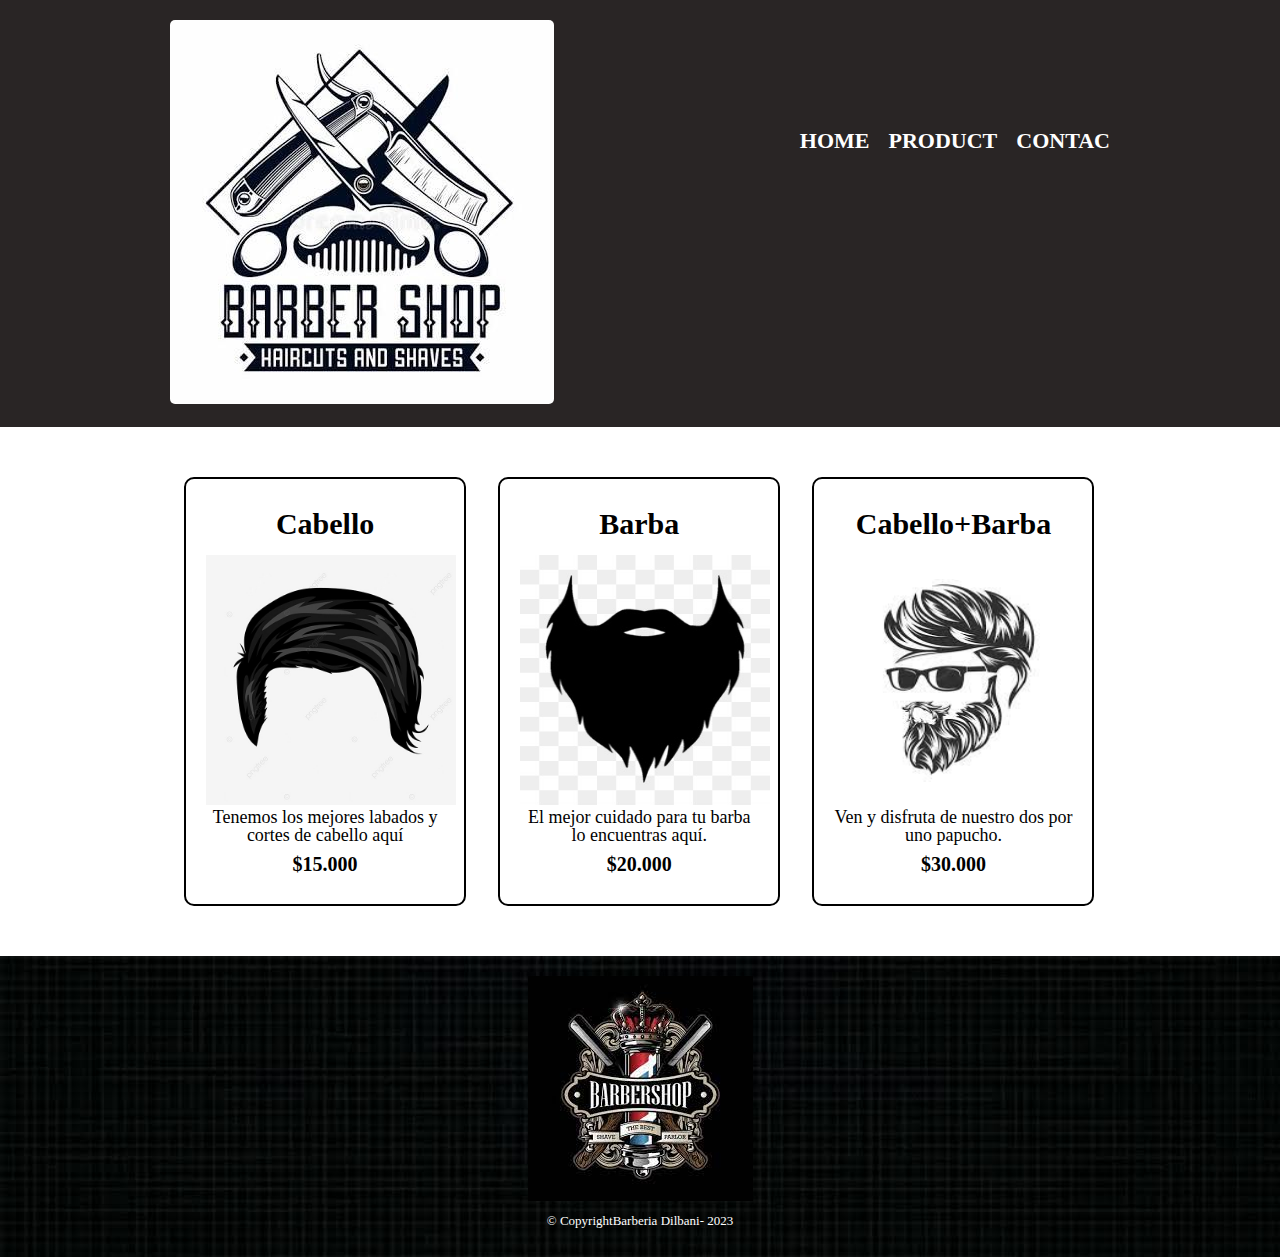
==== produc.html @ 8390065a "add pages produc whit styles" ====
<!DOCTYPE html>
<html lang="es">
<head>
    <meta charset="UTF-8">
    <meta http-equiv="X-UA-Compatible" content="IE=edge">
    <meta name="viewport" content="width=device-width, initial-scale=1.0">
    <link rel="stylesheet" href="/css/reset.css">
    <link rel="stylesheet" href="/css/produc.css" >
    <title>Document</title>
</head>
<body>
    <header>
        <div class="caja">
            <h1><img class="logo" src="/img/logo.jpg" alt="logo"></h1>
            <nav> 
                <ul>
                    <a href="index.html"><li>Home</li></a>
                    <li><a href="produc.html">Product</a></li>
                    <li><a href="contact.html">Contac</a></li>
                </ul>
            </nav>
        </div>
    </header>
    <main>
        <ul class="produc">
            <li>
                <h2>Cabello</h2><br>
                <img src="/img/pelo.png" alt=""><br>
                <p class="p_descripcion">Tenemos los mejores labados y cortes de cabello aquí</p>
                <p class="p_precio">$15.000</p>
            </li>
            <li>
                <h2>Barba</h2><br>
                <img src="/img/barba.jpg" alt=""><br>
                <p class="p_descripcion">El mejor cuidado para tu barba lo encuentras aquí.</p>
                <p class="p_precio">$20.000</p>
            </li>
            <li>
                <h2>Cabello+Barba</h2><br>
                <img src="/img/barba+cabello.jpg" alt=""><br>
                <p class="p_descripcion">Ven y disfruta de nuestro dos por uno papucho.</p>
                <p class="p_precio">$30.000</p>
            </li>
        </ul>
    </main>
    <footer>
        <img  src="/img/fondo.jfif" alt="">
        <p class="copyright">&copy CopyrightBarberia Dilbani- 2023</p>
    </footer>
</body>
</html>
---- css/produc.css ----
header{
    background-color: #292525;
    padding: 20px 0;

}
.caja{
    width: 940px;
    position: relative;
    margin: 0 auto;
}
nav{
    position: absolute;
    top:110px;
    right: 0px;
}
nav li{
    display: inline;
    margin: 0 0 0 15px;
}
nav a{
    text-transform: uppercase;
    color: #ffffff;
    font-weight: bold;
    font-size: 22px;
    text-decoration: none;

}
nav a:hover{
color: #fdd90a; 
text-decoration: underline;
}
.logo{
    border-radius: 5px;
}
.produc{
    width: 940px;
    margin: 0 auto;
    padding: 50px;
}
.produc li{
    display: inline-block;
    text-align: center;
    width: 30%;
    vertical-align: top;
    /* background: #cccccc; */
    margin: 0 1.5%;
    padding: 30px 20px;
    box-sizing: border-box;
    border: 2px solid #000000;
    border-radius: 10px ;
    cursor: pointer;
}
.produc li:hover{
    color: #695a0b; 
    border: 3px solid #e0c217;
}
.produc li:active{
    border: 3px solid #e0c217;   
}

.produc img{
    width: 250px;
    height: 250px;
}
.produc h2{
    font-size: 30px;
    font-weight: bold;
}
.produc li:hover h2{
    font-size: 33px;
}
.p_descripcion{
    font-size: 18px;
}
.p_precio{
    font-weight: bold;
    font-size: 20px;
    margin-top: 10px;
}

footer{
    text-align: center;
    background: url(/img/footer.jpg);
    padding: 20px;

}

.copyright {
    color: #FFFFFF;
    font-size: 13px;
    margin: 10px;
}
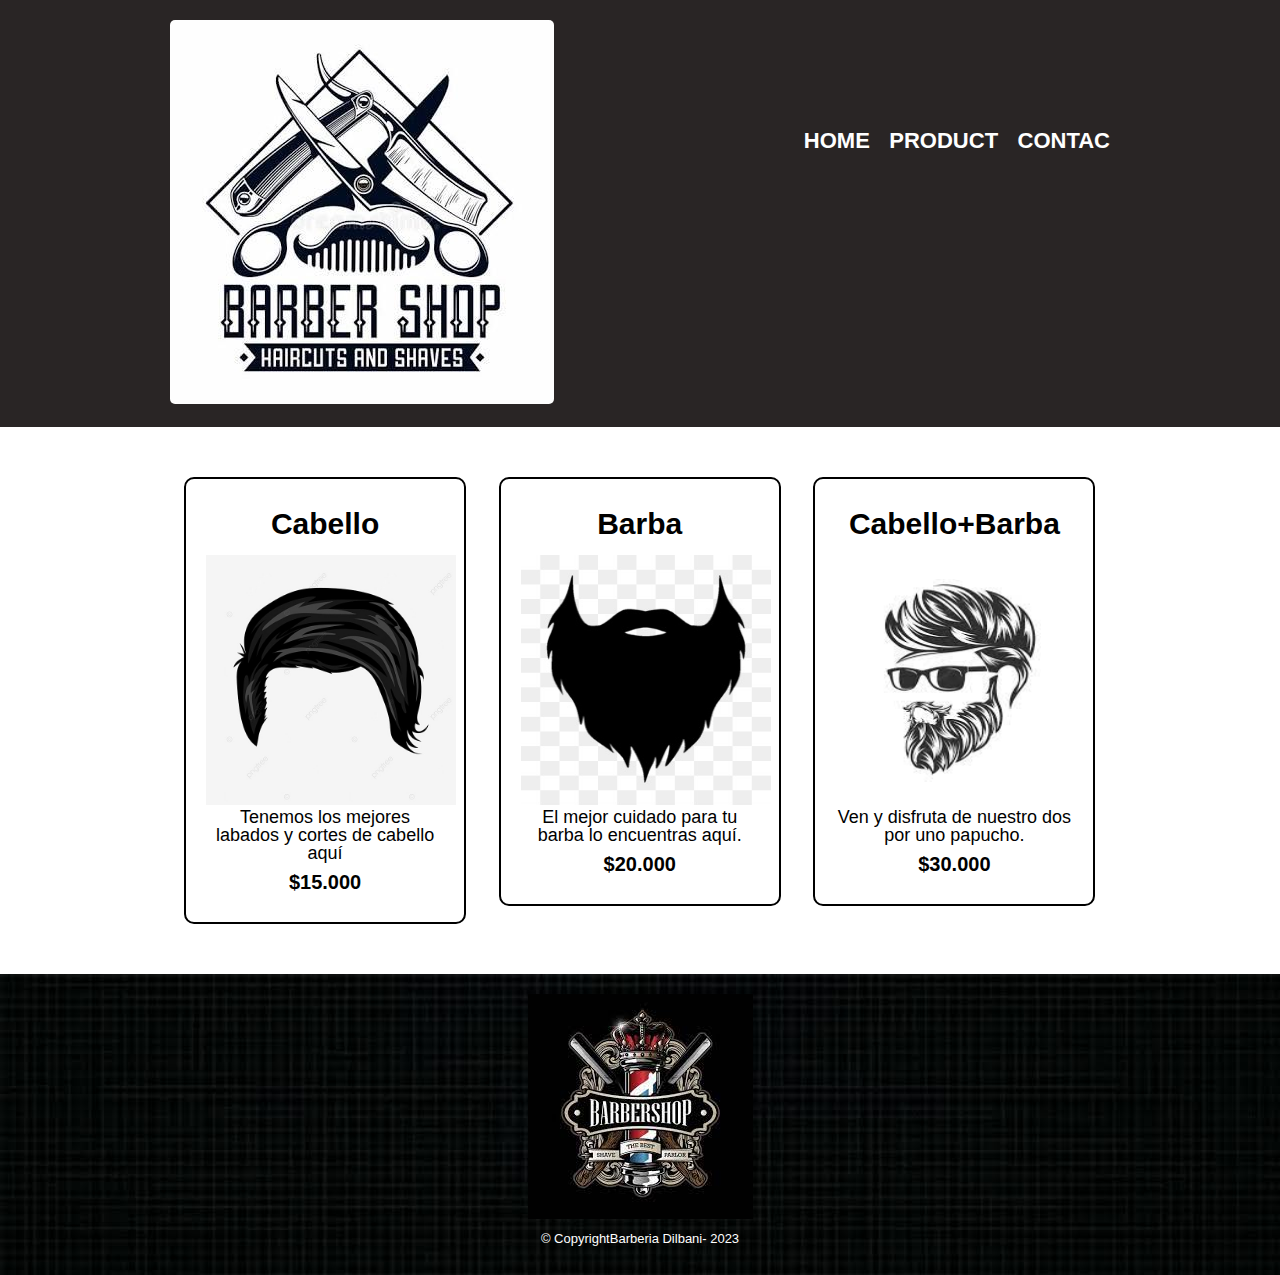
==== commit 14f15973: "Add css de contac y de index y form" ====
--- a/produc.html
+++ b/produc.html
@@ -5,7 +5,7 @@
     <meta http-equiv="X-UA-Compatible" content="IE=edge">
     <meta name="viewport" content="width=device-width, initial-scale=1.0">
     <link rel="stylesheet" href="/css/reset.css">
-    <link rel="stylesheet" href="/css/produc.css" >
+    <link rel="stylesheet" href="/css/styles.css" >
     <title>Document</title>
 </head>
 <body>
--- a/css/styles.css
+++ b/css/styles.css
@@ -0,0 +1,298 @@
+body{
+    font-family: 'Montserrat', sans-serif;
+}
+header{
+    background-color: #292525;
+    padding: 20px 0;
+
+}
+.caja{
+    width: 940px;
+    position: relative;
+    margin: 0 auto;
+}
+nav{
+    position: absolute;
+    top:110px;
+    right: 0px;
+}
+nav li{
+    display: inline;
+    margin: 0 0 0 15px;
+}
+nav a{
+    text-transform: uppercase;
+    color: #ffffff;
+    font-weight: bold;
+    font-size: 22px;
+    text-decoration: none;
+
+}
+nav a:hover{
+color: #fdd90a; 
+text-decoration: underline;
+}
+.logo{
+    border-radius: 5px;
+}
+.produc{
+    width: 940px;
+    margin: 0 auto;
+    padding: 50px;
+}
+.produc li{
+    display: inline-block;
+    text-align: center;
+    width: 30%;
+    vertical-align: top;
+    /* background: #cccccc; */
+    margin: 0 1.5%;
+    padding: 30px 20px;
+    box-sizing: border-box;
+    border: 2px solid #000000;
+    border-radius: 10px ;
+    cursor: pointer;
+}
+.produc li:hover{
+    color: #695a0b; 
+    border: 3px solid #e0c217;
+}
+.produc li:active{
+    border: 3px solid #e0c217;   
+}
+
+.produc img{
+    width: 250px;
+    height: 250px;
+}
+.produc h2{
+    font-size: 30px;
+    font-weight: bold;
+}
+.produc li:hover h2{
+    font-size: 33px;
+}
+.p_descripcion{
+    font-size: 18px;
+}
+.p_precio{
+    font-weight: bold;
+    font-size: 20px;
+    margin-top: 10px;
+}
+
+footer{
+    text-align: center;
+    background: url(/img/footer.jpg);
+    padding: 20px;
+
+}
+
+.copyright {
+    color: #FFFFFF;
+    font-size: 13px;
+    margin: 10px;
+}
+
+/*///////////// contactos/////////////////*/
+
+form{
+    margin: 40px 0;
+    margin-left: 20px;
+}
+
+form label, form p{
+    display: block;
+    font-size: 20px;
+    margin: 0 0 10px;
+}
+
+.input_p{
+    display: block;
+    margin: 0 0 20px;
+    padding: 10px 25px;
+    width: 50%;
+}
+
+.section_lis{
+    width: 200px;
+    height: 40px;
+    border-radius: 5px;
+    margin-bottom: 5px;
+    margin-top: 10px;
+}
+
+.checkbox{
+    margin: 20px 0;
+}
+
+.btn{
+    width: 40%;
+    padding: 15px 0;
+    font-size: 18px;
+    font-weight: bold;
+    color: white;
+    background-color: orange;
+    border: none;
+    border-radius: 5px;
+    transition: 1s all;
+    cursor: pointer;
+}
+
+.btn:hover{
+    background: darkorange;
+    transform: scale(1.2)  rotate(10deg);
+    /*transform: rotate(20deg);*/
+}
+
+table{
+    margin: 40px 40px;
+}
+
+thead{
+    background: #292525;
+    color: white;
+    font-weight: bold;
+}
+
+td, td{
+    border: 1px solid black;
+    padding: 8px 15px;
+}
+/*////////// home/////////////////////////*/
+
+.banner{
+    width: 100%;
+    height: 700px;
+}
+
+/* main > p{
+    background: #292525;
+}
+
+img + p{
+    background: #695a0b;
+} */
+
+.bloque1{
+    padding: 3em 0;
+    background: #fefefe;
+    width: 940px;
+    margin: 0 auto;
+}
+
+.titulo-uno{
+    text-align: center;
+    font-size: 2em;
+    margin: 0 0 1em;
+    clear: left;
+    text-shadow: 2px 2px 15px #292525;
+}
+
+.titulo-uno::first-letter{
+    font-weight: bold;
+}
+
+/* .titulo-uno:before{
+    content: "["
+}
+
+.titulo-uno:after{
+    content: "]"
+}
+
+p:first-line{
+    font-style: italic;
+} */
+
+.bloque1 p{
+    margin: 0 0 1em;
+}
+
+.bloque1 strong{
+    font-weight: bold;
+}
+
+.bloque1 em{
+    font-style: italic;
+}
+.utiles{
+    width: 160px;
+    float: left;
+    margin: 0 20px 0 20px;
+}
+.mapa{
+    padding: 3em 0;
+    /*background: linear-gradient(90deg, orange, blue);*/
+    background: linear-gradient( #fefefe, #888888);
+}
+
+.mapa p{
+    margin:0 0 2em ;
+    text-align: center;
+}
+.mapa_cont{
+    width: 940px;
+    margin: 0 auto;
+}
+.bloque2{
+    padding: 3em 0;
+    background: #888888;
+}
+
+.conten_diferencial{
+    width: 640px;
+    margin: 0 auto;
+}
+
+.lis_diferen{
+    width: 40%;
+    display: inline-block;
+    vertical-align: top;
+}
+
+.lista{
+    line-height: 1.5;
+}
+
+.lista:before{
+    content: "✭"
+}
+
+.lista:first-child{
+    font-weight: bold;
+}
+.imgdiferen{
+    width: 60%;
+    transition: 400ms;
+    box-shadow: 10px 10px 30px 15px #000000;
+}
+
+.imgdiferen:hover{
+    opacity: 0.3;
+}
+
+.video{
+    width: 560px;
+    margin: 1em auto;
+    margin-top: 100px;
+}
+
+/*///////////////////////responsive///////////////*/
+@media screen and (max-width:480){
+    h1{
+        text-align: center;
+    }
+    nav{
+        position: static;
+    }
+
+    .bloque1, .mapa_cont,.bloque2,.video{
+        width: auto;
+    }
+
+    .lis_diferen,.imgdiferen{
+        width: 100%;
+    }
+    
+}